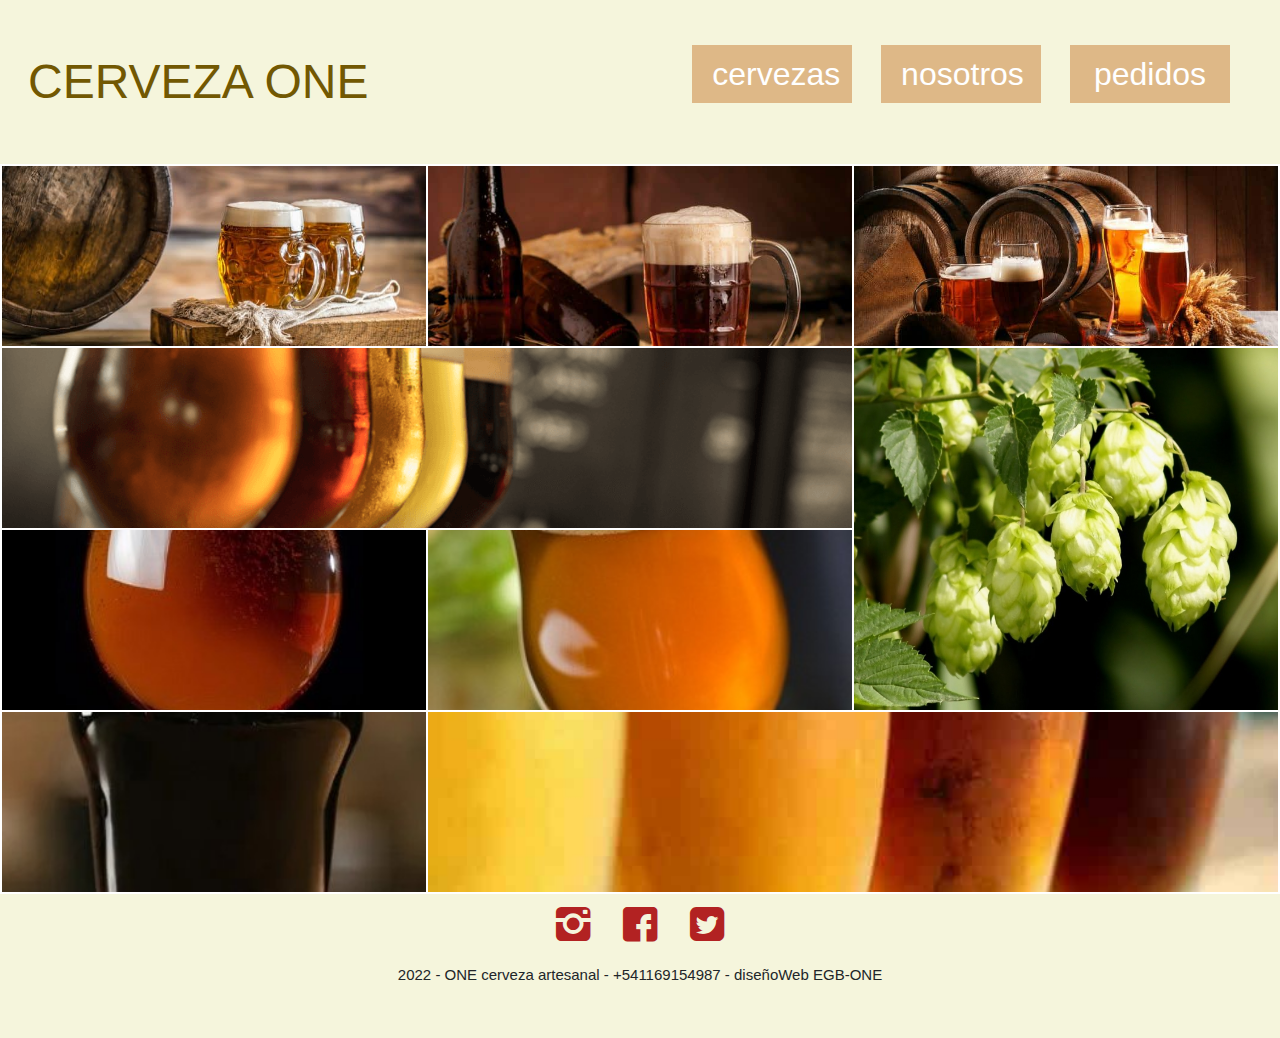
==== index.html @ 50542055 "agregando boostrap a nosotros" ====
<!DOCTYPE html>
<html lang="es">
  <head>
    <link rel="stylesheet" href="./estilos/css/bootstrap.css">
    <meta charset="UTF-8" />
    <meta http-equiv="X-UA-Compatible" content="IE=edge" />
    <meta name="viewport" content="width=device-width, initial-scale=1.0" />
    <title>CervezaOne</title>
    <link rel="stylesheet" href="./estilos/style.css" />
    <link rel="stylesheet" href="https://cdnjs.cloudflare.com/ajax/libs/animate.css/4.1.1/animate.min.css"/>
    <link rel="stylesheet" href="./estilos/fontello.css">
  </head>
  <body>
    <header id="header-index">
      <h1 class="amimate__animated animate__flipInX h1">CERVEZA ONE</h1>
      <nav class="navegacion">
        <ul class="navegacion__menu">
          <li><a href="./nuestrasCervezas.html">Cervezas</a></li>
          <li><a href="./nosotros.html">nosotros</a></li>
          <li><a href="./pedidos.html">pedidos</a></li>
        </ul>
      </nav>
    </header>

    <main>
      <div class="gallery-conteiner">
        <div class="gallery__item">
          <img src=".//imagenesD1/cerveza-casera.jpg" alt="" class="gallery__img">
        </div>
        <div class="gallery__item">
          <img src=".//imagenesD1/cerveza-casera-2.jpg" alt="" class="gallery__img">
        </div>
        <div class="gallery__item">
          <img src=".//imagenesD1/cerveza-casera-3.jpg" alt="" class="gallery__img">
        </div>
        <div class="gallery__item">
          <img src=".//imagenesD1/tipos-cerveza-artesanal.png" alt="" class="gallery__img">
        </div>
        <div class="gallery__item">
          <img src=".//imagenesD1/lupulo.jpg" alt="" class="gallery__img">
        </div>
        <div class="gallery__item">
          <img src=".//imagenesD1/Amber-Ale.jpg" alt="" class="gallery__img">
        </div>
        <div class="gallery__item">
          <img src=".//imagenesD1/Belgian-Golden.jpg" alt="" class="gallery__img">
        </div>
        <div class="gallery__item">
          <img src=".//imagenesD1/cerceva Porter.jpg" alt="" class="gallery__img">
        </div>
        <div class="gallery__item">
          <img src=".//imagenesD1/cerveza-casera-4.jpg" alt="" class="gallery__img">
        </div>
      </div>
    </main>

    <footer>
      <div class="footer"> 
        
        <div class="sociales">
          <a class="icon-instagram"        href="#"></a>
          <a class="icon-facebook-squared" href="#"></a>
          <a class="icon-twitter-squared"  href="#"></a>
        </div>
        <p class="copy">
          2022 - ONE cerveza artesanal - +541169154987 - diseñoWeb EGB-ONE</p>
      </div>
    </footer>
    <script src="./estilos/js/bootstrap.bundle.js"></script>
 </body>
</html>
---- estilos/style.css ----
*{
  margin: 0; 
  padding: 0; 
  box-sizing: border-box; 
  font-family: 'Segoe UI', Tahoma, Geneva, Verdana, sans-serif;
}

.navegacion{
  background-color:beige;
  padding: 40px; 
  text-transform: lowercase;
}

.navegacion ul {
  list-style: none; 
}

.navegacion__menu > li {
  position: relative; 
  display: inline-block; 
  margin: 5px 10px; 
}

.navegacion__menu > li > a {
  display: block; 
  padding: 5px 20px; 
  text-decoration: none; 
  color: white; 
  background-color: burlywood; 
  width: 160px; 
  text-align: center; 
}

.navegacion__menu li a:hover {
  color: black; 
}

.h1{

color: rgb(114, 88, 2);
font-size: 3rem ;
background-color: beige ;
padding: 20px;
display: inline-block;
margin: 0 0.5rem;
animation: FlipInX;
animation-duration: 2s;

}

#header-index{
display: flex;
flex-direction: row;
    align-items: center;
    justify-content: space-between;
font-size: 2rem;
font-family: 'Segoe UI', Tahoma;
background-color: beige;
}

.gallery-conteiner {
  display: grid;
  grid-template-columns: repeat(3,1fr);
  grid-auto-rows: 180px;
  padding:2px;
  grid-gap: 2px;
}
.gallery__img {
   width: 100%;
   height:100%;
   object-fit: cover;


}
.gallery__item:nth-child(4) {
   grid-column-start: span 2;
}

.gallery__item:nth-child(5) {
  grid-row-start: span 2;
}
 
.gallery__item:nth-child(9) {
  grid-column-start: span 2;
}

footer {
  display: flex;
  flex-wrap: wrap;
  justify-content: center;
  background-color: beige;
  padding-bottom: 25px;
}

.copy {
  font-size: 15px;

}
.sociales{
  width:  100%;
  text-align: center;
  font-size: 40px;
}
.sociales a{
  color: firebrick;
  text-decoration: none;


}



@media only screen and (max-width: 480px) {
  #header-index{
    flex-direction: column;
  }
  .navegacion {
    padding: 0px;
    margin-bottom: 10px;


  }
  .navegacion__menu {
    display: flex;
    padding: 0px;
  }
  .navegacion__menu li{
    margin: 0px;
    margin-right: 10px;

  }

  .navegacion__menu li a { 
    padding: 0px;
    width: 100px;
    font-size: 24px;

  }
.copy {
    font-size: 10px;
  
  }
}

@media only screen and (min-width: 481px) and (max-width: 1023px)      {
  #header-index{
    flex-direction: column;
  }
  .navegacion {
    padding: 0px;
    margin-bottom: 10px;
    width: 100;


  }
  .navegacion__menu {
    display: flex;
    justify-content: space-between;
    padding: 0px;
    width: 100%;
  }
  .navegacion__menu li{
    margin: 0px;
    margin-right: 10px;

  }

  .navegacion__menu li a { 
    padding: 0px;
    width: 130px;

  }
  .copy {
    font-size: 13px;
  
  }


}

@media only screen and (min-width: 1024px) {
  
}



/*PEDIDOS -------------------------------------------*/

#body {
  background-image:  url(../imagenesD1/tipos-cerveza-artesanal.png);
  background-size: 100vw 100vh;
  background-attachment: fixed;
  margin: 0;
  font-family: 'Segoe UI', Tahoma, Geneva, Verdana, sans-serif;
}

form {
width: 450px;
margin: auto;
background: rgba(0, 0, 0, 0.5);
padding: 10px 20px;
box-sizing:border-box ;
margin-top: 20px;
border-radius: 10px;
}

#h2-pedidos {
  color:rgb(131, 112, 7);
  text-align: center;
  margin: 0;
  font-size: 30px;
  margin-bottom: 20px;
}

input, textarea {
  width: 100%;
  margin-bottom: 20px;
  padding: 7px;
  box-sizing: border-box;
  font-size: 17px;
  border: none;

}

textarea {
 min-height: 100px;
 max-height: 200px;
 max-width: 100%;
}
#boton {
  background: #52524a;
  color: #fff;
  padding: 20px;
}

#boton:hover {
  cursor: pointer;
}
.link {
  display: flex;
  justify-content: center;
  width: 100%;

}
.link a {
    color:beige;
    text-transform: uppercase;
    padding-left: 40px;
    text-decoration: none;

}
@media (max-width:480px) {
  form{
     width: 100%;
  }
}


/*NOSOTROS -------------------------------------------*/
  

.somos {
  color: black;
  background-color: beige;
  padding: 20px 20px;
}


.somos__titulo{
  margin-bottom: 20px;
  text-align: center;
}

.somos__parrafo{
  font-size: 23px;
  
}



.imagen {
  width: 100%;
}
.imgcarro { 
  height: 64vh;
  object-fit: cover;
}

.carrusel{
height: 64vh;

}

.menu {
  color: brown;
  background-color: beige;
}

.gallery-conteiner-nosotros {
  display: grid;
  grid-template-columns: repeat(3,1fr);
  grid-auto-rows: 350px;
  padding: 10px;
  grid-gap: 15px;
}
.gallery__img-nosotros {
   width: 100%;
   height:100%;
   object-fit: cover;
}
 
.gallery__item-nosotros:nth-child(3) {
  grid-row-start: span 2;
}

.footer__nosotros {
  display: flex;
  flex-direction: row;
  align-items:center ;
  justify-content: center;
  width: 100%;
  padding: 20px 0px;
  background-color: beige;

  
}
.footer__nosotros ul {
  width: 100%;
  list-style: none;
  display: flex;
  justify-content: space-around;
}
.footer__nosotros ul li  {  
  display: flex;
  justify-content: center;
  align-items: center;
  width: 100%;
}
.footer__nosotros ul li a {
  color:rgb(18, 1, 1);
  text-decoration: none;
  font-size: 30px;
  padding: 10px;
}




/* NUESTRAS CERVEZAS ------------------------------------- */


.a-nc{
  text-decoration: none;
  font-size: 20px;
}

#body-nuestrasCervezas{
background-color: beige;
}

.cerveza__info--titulo{
color: red;
}

.cerveza__info{
width: 60%;
}

.contenedor__de__imagen{
position: relative;
width: 40%;
display: flex;
justify-content: center;
}

.cerveza__imagen{
width: 50%;
}

.cerveza{
display: flex;
}

#header-nuestrasCervezas {
display: flex;
flex-direction: column;
justify-content: center;
align-items: center;
}

.navegacion__menu-nuestrasCervezas{
list-style: none;
display: flex;
margin: 15px;
}

#header-nuestrasCervezas h1{
margin-bottom: 25px!important;
}

.navegacion__menu-nuestrasCervezas li{
margin-left: 15px;
}

.navegacion__menu-nuestrasCervezas li a{
position: relative;
text-transform: uppercase;
font-size: 18px;
font-weight: 700;
color: black;
}

.navegacion__menu-nuestrasCervezas li a:hover{
bottom: 3px;
text-decoration: underline;
color: red;
}

.cervezas-conteiner{
display: flex;
flex-direction: column;
justify-content: center;
align-items: center;
}
.cervezas-conteiner a{
padding: 2px;
background-color: rgb(236, 236, 185);
color: rgb(99, 61, 153);
border: 1px solid

}
.cerveza{
background-color: rgb(239, 224, 176);
margin-bottom: 20px;
padding: 10px;
width: 80%;

}

h2 ,  h3 , p {
padding: 10px 0px;
}
---- estilos/fontello.css ----
@font-face {
  font-family: 'fontello';
  src: url('../font/fontello.eot?23637826');
  src: url('../font/fontello.eot?23637826#iefix') format('embedded-opentype'),
       url('../font/fontello.woff2?23637826') format('woff2'),
       url('../font/fontello.woff?23637826') format('woff'),
       url('../font/fontello.ttf?23637826') format('truetype'),
       url('../font/fontello.svg?23637826#fontello') format('svg');
  font-weight: normal;
  font-style: normal;
}
/* Chrome hack: SVG is rendered more smooth in Windozze. 100% magic, uncomment if you need it. */
/* Note, that will break hinting! In other OS-es font will be not as sharp as it could be */
/*
@media screen and (-webkit-min-device-pixel-ratio:0) {
  @font-face {
    font-family: 'fontello';
    src: url('../font/fontello.svg?23637826#fontello') format('svg');
  }
}
*/
[class^="icon-"]:before, [class*=" icon-"]:before {
  font-family: "fontello";
  font-style: normal;
  font-weight: normal;
  speak: never;

  display: inline-block;
  text-decoration: inherit;
  width: 1em;
  margin-right: .2em;
  text-align: center;
  /* opacity: .8; */

  /* For safety - reset parent styles, that can break glyph codes*/
  font-variant: normal;
  text-transform: none;

  /* fix buttons height, for twitter bootstrap */
  line-height: 1em;

  /* Animation center compensation - margins should be symmetric */
  /* remove if not needed */
  margin-left: .2em;

  /* you can be more comfortable with increased icons size */
  /* font-size: 120%; */

  /* Font smoothing. That was taken from TWBS */
  -webkit-font-smoothing: antialiased;
  -moz-osx-font-smoothing: grayscale;

  /* Uncomment for 3D effect */
  /* text-shadow: 1px 1px 1px rgba(127, 127, 127, 0.3); */
}

.icon-twitter-squared:before { content: '\f304'; } /* '' */
.icon-facebook-squared:before { content: '\f30e'; } /* '' */
.icon-instagram:before { content: '\f32d'; } /* '' */
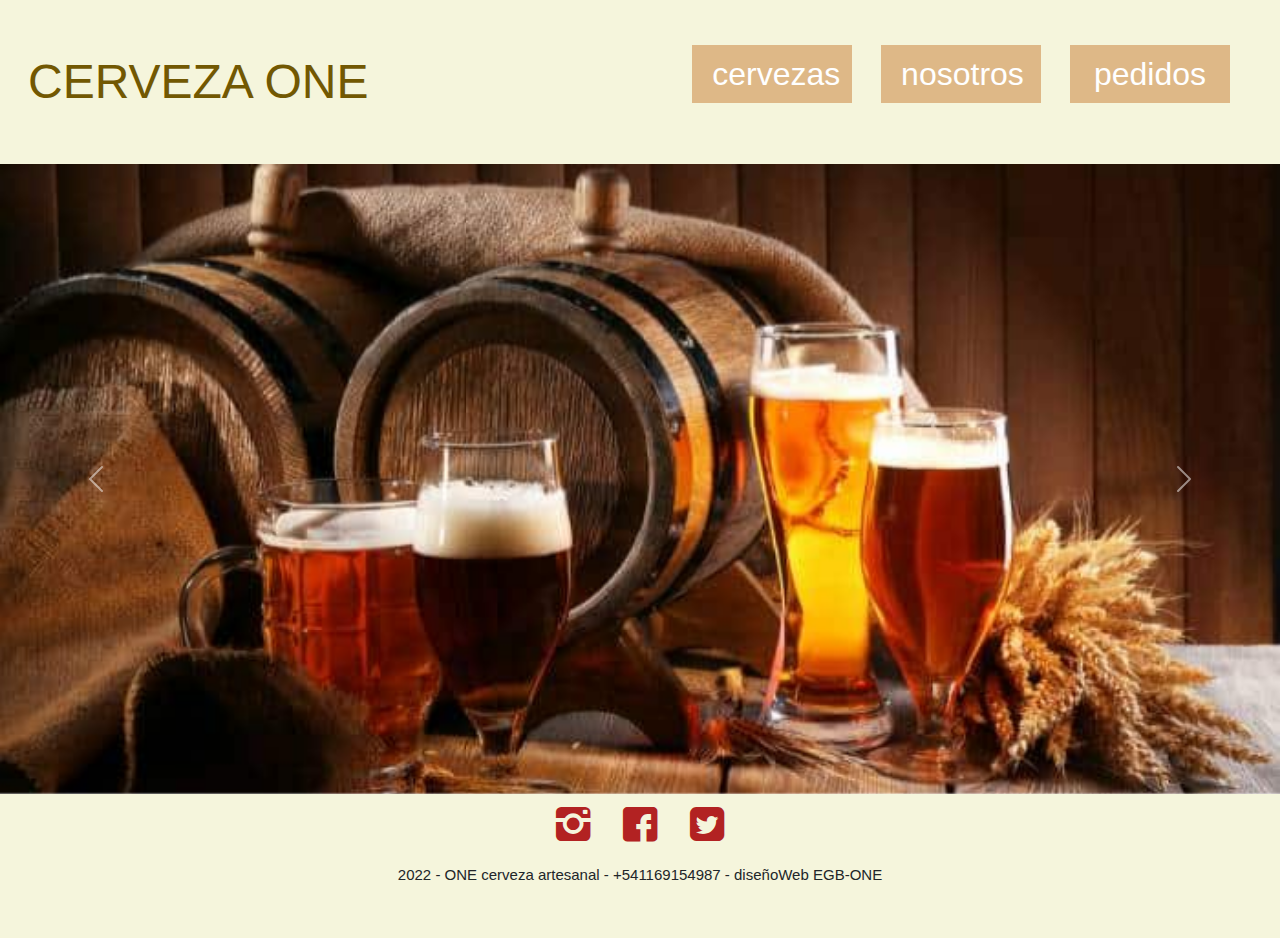
==== commit 48a43ac4: "agregando bootstrap carrousel en index" ====
--- a/index.html
+++ b/index.html
@@ -23,34 +23,33 @@
     </header>
 
     <main>
-      <div class="gallery-conteiner">
-        <div class="gallery__item">
-          <img src=".//imagenesD1/cerveza-casera.jpg" alt="" class="gallery__img">
+      <div id="carouselExampleFade" class="carousel slide carousel-fade" data-bs-ride="carousel">
+        <div class="carousel-inner carruselindex">
+          <div class="carousel-item active">
+            <img src="./imagenesD1/cerveza-casera-3.jpg" class="d-block w-100  imgcarroindex " alt="...">
+          </div>
+          <div class="carousel-item">
+            <img src="./imagenesD1/cerveza-casera-2.jpg" class="d-block w-100 imgcarroindex " alt="...">
+          </div>
+          <div class="carousel-item">
+            <img src="./imagenesD1/cerveza-casera.jpg" class="d-block w-100  imgcarroindex " alt="...">
+          </div>
+          <div class="carousel-item">
+            <img src="./imagenesD1/lupulo.jpg" class="d-block w-100  imgcarroindex " alt="...">
+          </div>
+          <div class="carousel-item">
+            <img src="./imagenesD1/tipos-cerveza-artesanal.png" class="d-block w-100  imgcarroindex " alt="...">
+          </div>
+          
         </div>
-        <div class="gallery__item">
-          <img src=".//imagenesD1/cerveza-casera-2.jpg" alt="" class="gallery__img">
-        </div>
-        <div class="gallery__item">
-          <img src=".//imagenesD1/cerveza-casera-3.jpg" alt="" class="gallery__img">
-        </div>
-        <div class="gallery__item">
-          <img src=".//imagenesD1/tipos-cerveza-artesanal.png" alt="" class="gallery__img">
-        </div>
-        <div class="gallery__item">
-          <img src=".//imagenesD1/lupulo.jpg" alt="" class="gallery__img">
-        </div>
-        <div class="gallery__item">
-          <img src=".//imagenesD1/Amber-Ale.jpg" alt="" class="gallery__img">
-        </div>
-        <div class="gallery__item">
-          <img src=".//imagenesD1/Belgian-Golden.jpg" alt="" class="gallery__img">
-        </div>
-        <div class="gallery__item">
-          <img src=".//imagenesD1/cerceva Porter.jpg" alt="" class="gallery__img">
-        </div>
-        <div class="gallery__item">
-          <img src=".//imagenesD1/cerveza-casera-4.jpg" alt="" class="gallery__img">
-        </div>
+        <button class="carousel-control-prev" type="button" data-bs-target="#carouselExampleFade" data-bs-slide="prev">
+          <span class="carousel-control-prev-icon" aria-hidden="true"></span>
+          <span class="visually-hidden">Previous</span>
+        </button>
+        <button class="carousel-control-next" type="button" data-bs-target="#carouselExampleFade" data-bs-slide="next">
+          <span class="carousel-control-next-icon" aria-hidden="true"></span>
+          <span class="visually-hidden">Next</span>
+        </button>
       </div>
     </main>
 
--- a/estilos/style.css
+++ b/estilos/style.css
@@ -86,7 +86,16 @@
   grid-column-start: span 2;
 }
 
-footer {
+.imgcarroindex { 
+  height: 70vh;
+  object-fit: cover;
+}
+
+.carruselindex{
+height: 70vh;
+}
+
+.footer {
   display: flex;
   flex-wrap: wrap;
   justify-content: center;
@@ -291,6 +300,7 @@
 .carrusel{
 height: 64vh;
 
+
 }
 
 .menu {
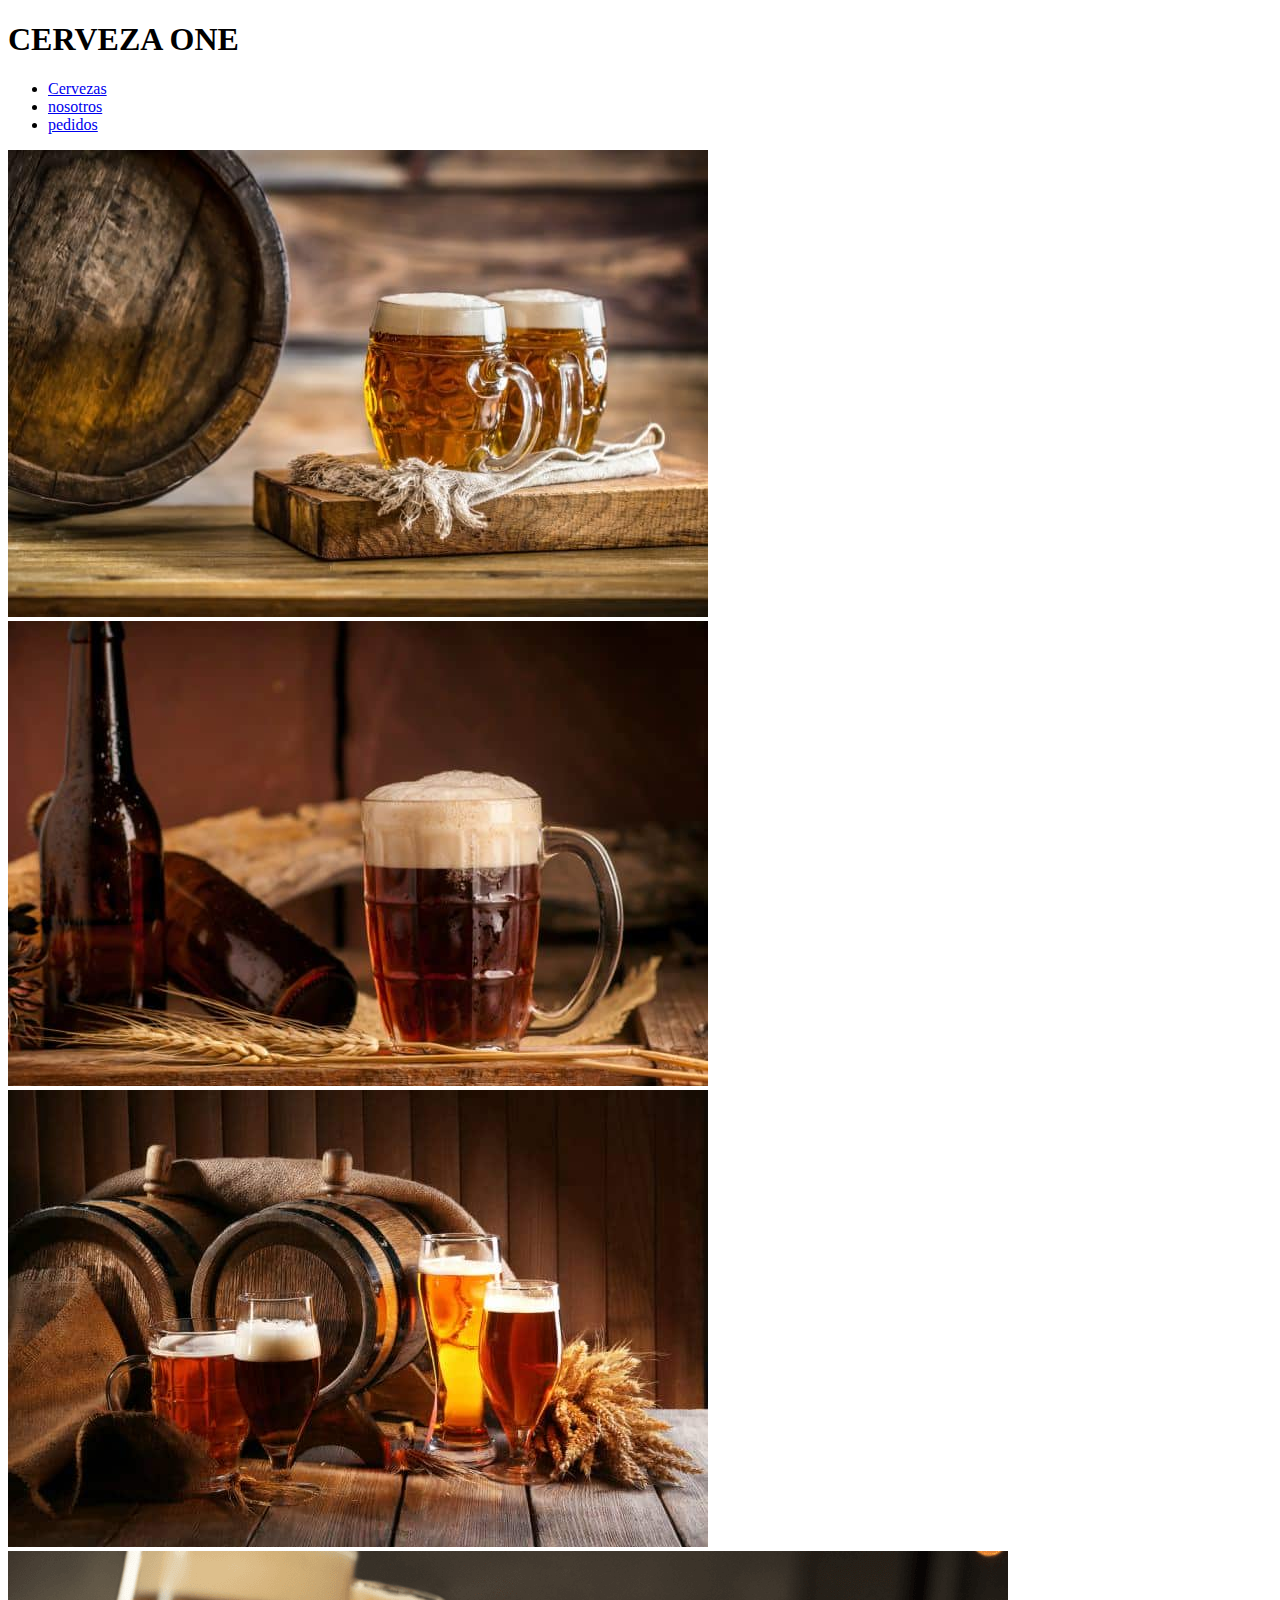
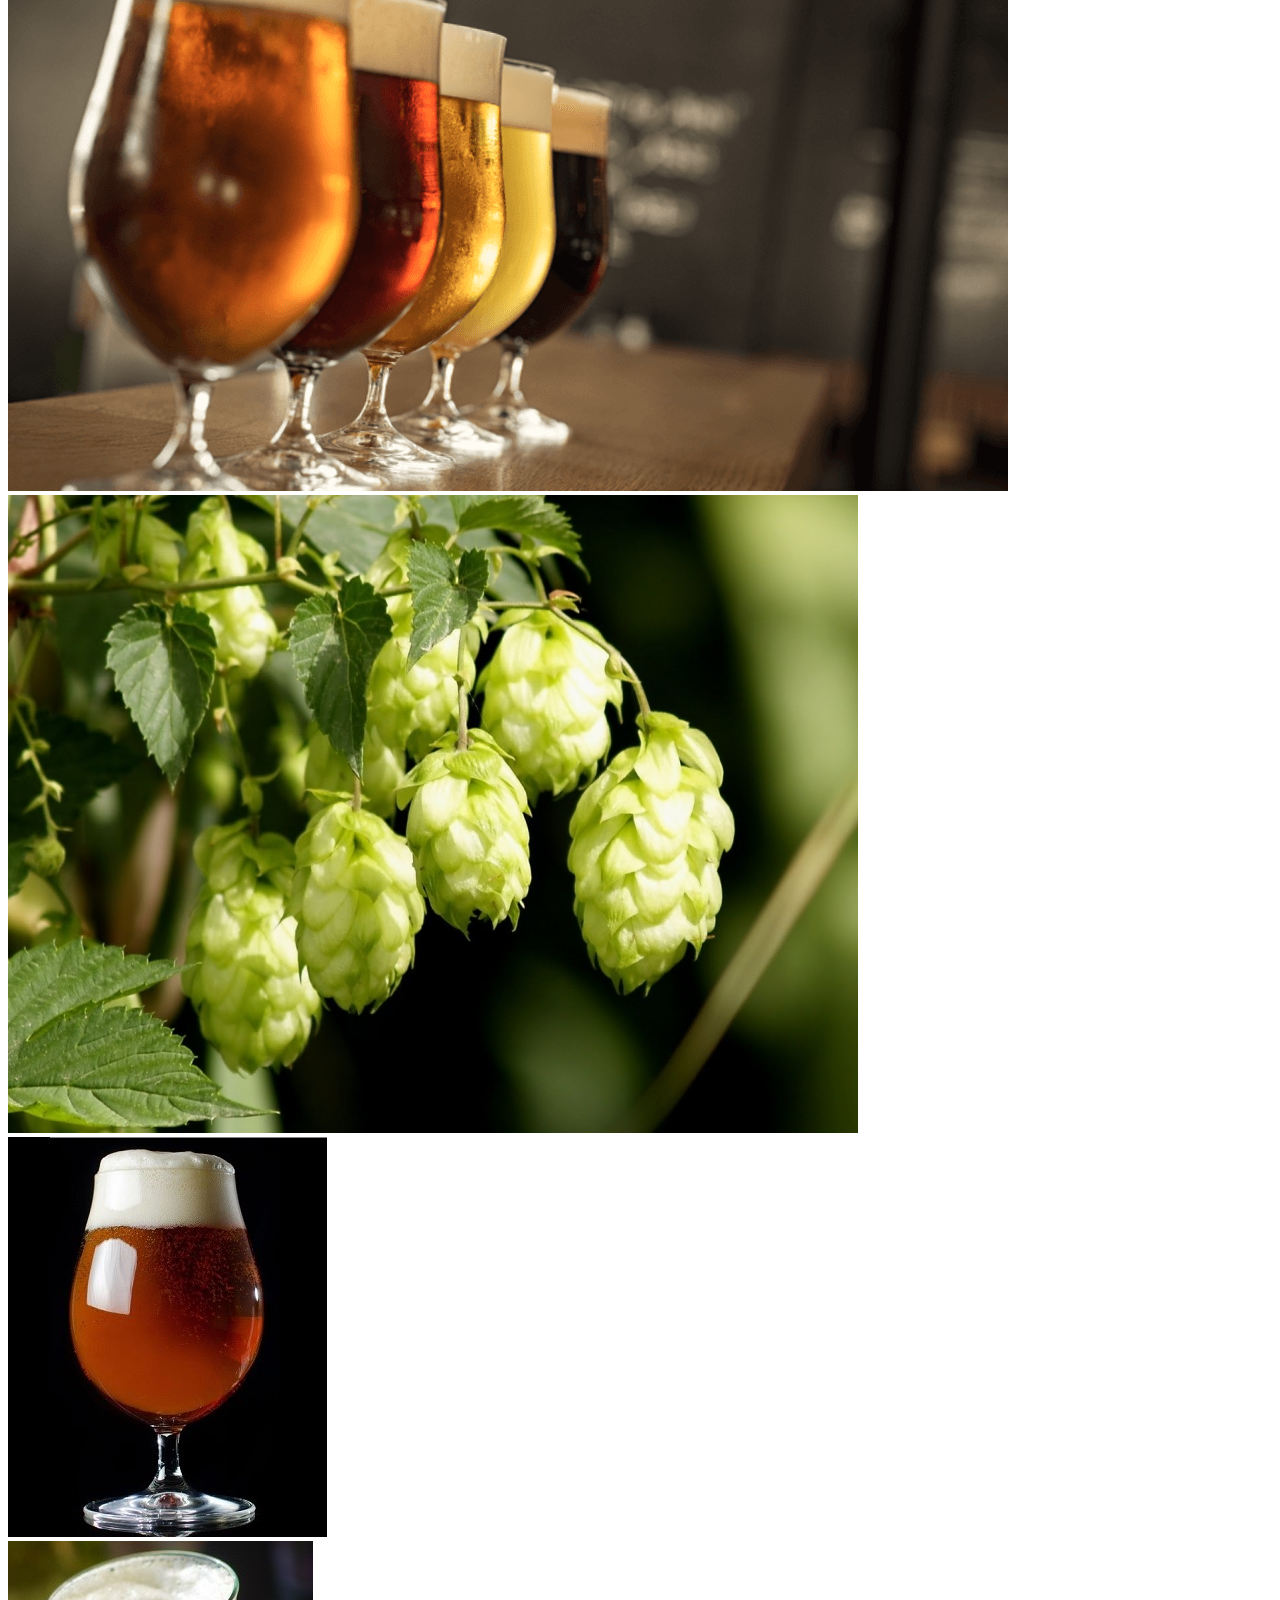
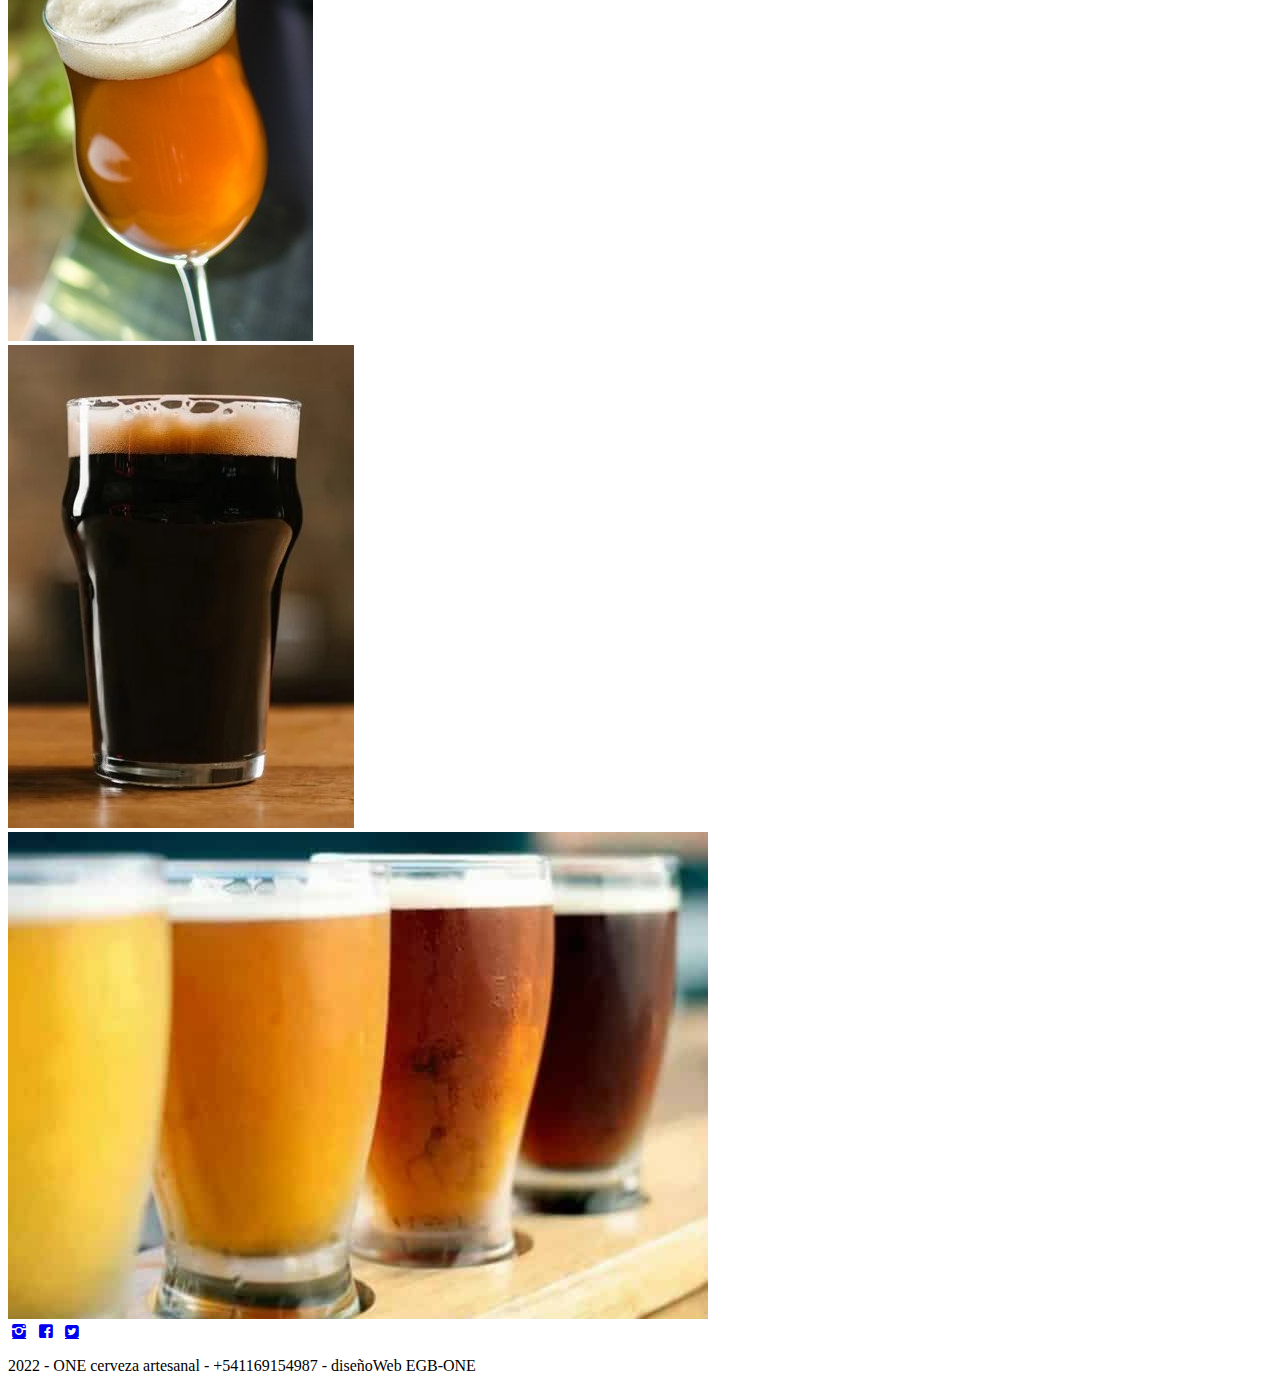
==== commit 876a4aa0: "mod h1 y Agregando sub carp scss" ====
--- a/index.html
+++ b/index.html
@@ -1,18 +1,18 @@
 <!DOCTYPE html>
 <html lang="es">
   <head>
-    <link rel="stylesheet" href="./estilos/css/bootstrap.css">
     <meta charset="UTF-8" />
     <meta http-equiv="X-UA-Compatible" content="IE=edge" />
     <meta name="viewport" content="width=device-width, initial-scale=1.0" />
     <title>CervezaOne</title>
     <link rel="stylesheet" href="./estilos/style.css" />
-    <link rel="stylesheet" href="https://cdnjs.cloudflare.com/ajax/libs/animate.css/4.1.1/animate.min.css"/>
-    <link rel="stylesheet" href="./estilos/fontello.css">
+    <link rel="stylesheet" href="https://cdnjs.cloudflare.com/ajax/libs/animate.css/4.1.1/animate.min.css"
+  />
+  <link rel="stylesheet" href="./estilos/fontello.css">
   </head>
   <body>
     <header id="header-index">
-      <h1 class="amimate__animated animate__flipInX h1">CERVEZA ONE</h1>
+      <h1 class="amimate__animated animate__shakeX h1">CERVEZA ONE</h1>
       <nav class="navegacion">
         <ul class="navegacion__menu">
           <li><a href="./nuestrasCervezas.html">Cervezas</a></li>
@@ -23,33 +23,34 @@
     </header>
 
     <main>
-      <div id="carouselExampleFade" class="carousel slide carousel-fade" data-bs-ride="carousel">
-        <div class="carousel-inner carruselindex">
-          <div class="carousel-item active">
-            <img src="./imagenesD1/cerveza-casera-3.jpg" class="d-block w-100  imgcarroindex " alt="...">
-          </div>
-          <div class="carousel-item">
-            <img src="./imagenesD1/cerveza-casera-2.jpg" class="d-block w-100 imgcarroindex " alt="...">
-          </div>
-          <div class="carousel-item">
-            <img src="./imagenesD1/cerveza-casera.jpg" class="d-block w-100  imgcarroindex " alt="...">
-          </div>
-          <div class="carousel-item">
-            <img src="./imagenesD1/lupulo.jpg" class="d-block w-100  imgcarroindex " alt="...">
-          </div>
-          <div class="carousel-item">
-            <img src="./imagenesD1/tipos-cerveza-artesanal.png" class="d-block w-100  imgcarroindex " alt="...">
-          </div>
-          
+      <div class="gallery-conteiner">
+        <div class="gallery__item">
+          <img src=".//imagenesD1/cerveza-casera.jpg" alt="" class="gallery__img">
         </div>
-        <button class="carousel-control-prev" type="button" data-bs-target="#carouselExampleFade" data-bs-slide="prev">
-          <span class="carousel-control-prev-icon" aria-hidden="true"></span>
-          <span class="visually-hidden">Previous</span>
-        </button>
-        <button class="carousel-control-next" type="button" data-bs-target="#carouselExampleFade" data-bs-slide="next">
-          <span class="carousel-control-next-icon" aria-hidden="true"></span>
-          <span class="visually-hidden">Next</span>
-        </button>
+        <div class="gallery__item">
+          <img src=".//imagenesD1/cerveza-casera-2.jpg" alt="" class="gallery__img">
+        </div>
+        <div class="gallery__item">
+          <img src=".//imagenesD1/cerveza-casera-3.jpg" alt="" class="gallery__img">
+        </div>
+        <div class="gallery__item">
+          <img src=".//imagenesD1/tipos-cerveza-artesanal.png" alt="" class="gallery__img">
+        </div>
+        <div class="gallery__item">
+          <img src=".//imagenesD1/lupulo.jpg" alt="" class="gallery__img">
+        </div>
+        <div class="gallery__item">
+          <img src=".//imagenesD1/Amber-Ale.jpg" alt="" class="gallery__img">
+        </div>
+        <div class="gallery__item">
+          <img src=".//imagenesD1/Belgian-Golden.jpg" alt="" class="gallery__img">
+        </div>
+        <div class="gallery__item">
+          <img src=".//imagenesD1/cerceva Porter.jpg" alt="" class="gallery__img">
+        </div>
+        <div class="gallery__item">
+          <img src=".//imagenesD1/cerveza-casera-4.jpg" alt="" class="gallery__img">
+        </div>
       </div>
     </main>
 
@@ -65,6 +66,5 @@
           2022 - ONE cerveza artesanal - +541169154987 - diseñoWeb EGB-ONE</p>
       </div>
     </footer>
-    <script src="./estilos/js/bootstrap.bundle.js"></script>
  </body>
 </html>
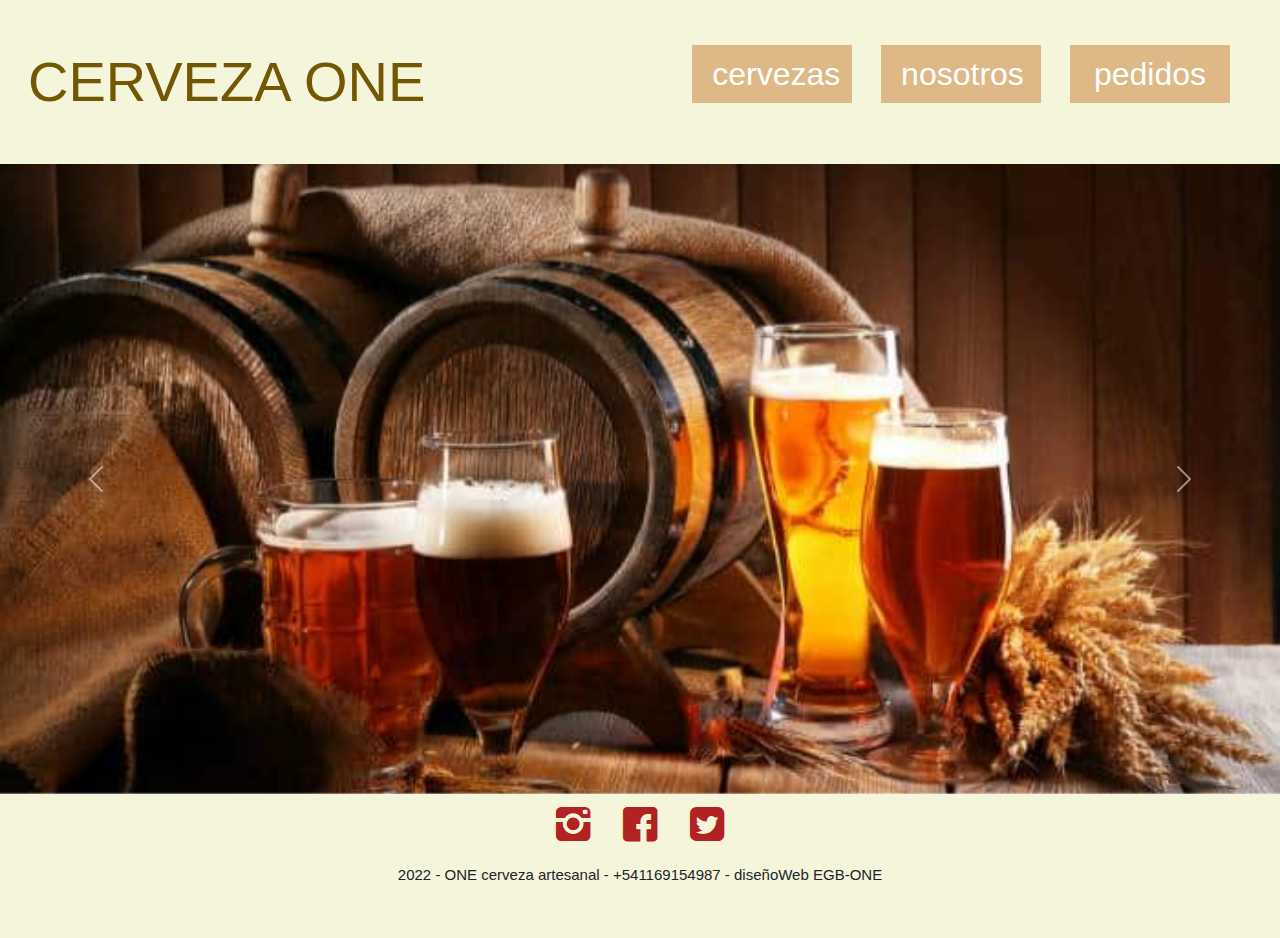
==== commit 06a79c35: "push" ====
--- a/index.html
+++ b/index.html
@@ -1,14 +1,14 @@
 <!DOCTYPE html>
 <html lang="es">
   <head>
+    <link rel="stylesheet" href="./estilos/css/bootstrap.css">
     <meta charset="UTF-8" />
     <meta http-equiv="X-UA-Compatible" content="IE=edge" />
     <meta name="viewport" content="width=device-width, initial-scale=1.0" />
     <title>CervezaOne</title>
-    <link rel="stylesheet" href="./estilos/style.css" />
-    <link rel="stylesheet" href="https://cdnjs.cloudflare.com/ajax/libs/animate.css/4.1.1/animate.min.css"
-  />
-  <link rel="stylesheet" href="./estilos/fontello.css">
+    <link rel="stylesheet" href="./css/style.css" />
+    <link rel="stylesheet" href="https://cdnjs.cloudflare.com/ajax/libs/animate.css/4.1.1/animate.min.css"/>
+    <link rel="stylesheet" href="./estilos/fontello.css">
   </head>
   <body>
     <header id="header-index">
@@ -23,34 +23,33 @@
     </header>
 
     <main>
-      <div class="gallery-conteiner">
-        <div class="gallery__item">
-          <img src=".//imagenesD1/cerveza-casera.jpg" alt="" class="gallery__img">
+      <div id="carouselExampleFade" class="carousel slide carousel-fade" data-bs-ride="carousel">
+        <div class="carousel-inner carruselindex">
+          <div class="carousel-item active">
+            <img src="./imagenesD1/cerveza-casera-3.jpg" class="d-block w-100  imgcarroindex " alt="...">
+          </div>
+          <div class="carousel-item">
+            <img src="./imagenesD1/cerveza-casera-2.jpg" class="d-block w-100 imgcarroindex " alt="...">
+          </div>
+          <div class="carousel-item">
+            <img src="./imagenesD1/cerveza-casera.jpg" class="d-block w-100  imgcarroindex " alt="...">
+          </div>
+          <div class="carousel-item">
+            <img src="./imagenesD1/lupulo.jpg" class="d-block w-100  imgcarroindex " alt="...">
+          </div>
+          <div class="carousel-item">
+            <img src="./imagenesD1/tipos-cerveza-artesanal.png" class="d-block w-100  imgcarroindex " alt="...">
+          </div>
+          
         </div>
-        <div class="gallery__item">
-          <img src=".//imagenesD1/cerveza-casera-2.jpg" alt="" class="gallery__img">
-        </div>
-        <div class="gallery__item">
-          <img src=".//imagenesD1/cerveza-casera-3.jpg" alt="" class="gallery__img">
-        </div>
-        <div class="gallery__item">
-          <img src=".//imagenesD1/tipos-cerveza-artesanal.png" alt="" class="gallery__img">
-        </div>
-        <div class="gallery__item">
-          <img src=".//imagenesD1/lupulo.jpg" alt="" class="gallery__img">
-        </div>
-        <div class="gallery__item">
-          <img src=".//imagenesD1/Amber-Ale.jpg" alt="" class="gallery__img">
-        </div>
-        <div class="gallery__item">
-          <img src=".//imagenesD1/Belgian-Golden.jpg" alt="" class="gallery__img">
-        </div>
-        <div class="gallery__item">
-          <img src=".//imagenesD1/cerceva Porter.jpg" alt="" class="gallery__img">
-        </div>
-        <div class="gallery__item">
-          <img src=".//imagenesD1/cerveza-casera-4.jpg" alt="" class="gallery__img">
-        </div>
+        <button class="carousel-control-prev" type="button" data-bs-target="#carouselExampleFade" data-bs-slide="prev">
+          <span class="carousel-control-prev-icon" aria-hidden="true"></span>
+          <span class="visually-hidden">Previous</span>
+        </button>
+        <button class="carousel-control-next" type="button" data-bs-target="#carouselExampleFade" data-bs-slide="next">
+          <span class="carousel-control-next-icon" aria-hidden="true"></span>
+          <span class="visually-hidden">Next</span>
+        </button>
       </div>
     </main>
 
@@ -66,5 +65,6 @@
           2022 - ONE cerveza artesanal - +541169154987 - diseñoWeb EGB-ONE</p>
       </div>
     </footer>
+    <script src="./estilos/js/bootstrap.bundle.js"></script>
  </body>
 </html>
--- a/css/style.css
+++ b/css/style.css
@@ -0,0 +1,514 @@
+@import url(./_body.scss);
+@import url(./_general.scss);
+@import url(./_vars.scss);
+* {
+  margin: 0;
+  padding: 0;
+  -webkit-box-sizing: border-box;
+          box-sizing: border-box;
+  font-family: 'Segoe UI', Tahoma, Geneva, Verdana, sans-serif;
+}
+
+.navegacion {
+  background-color: beige;
+  padding: 40px;
+  text-transform: lowercase;
+}
+
+.navegacion ul {
+  list-style: none;
+}
+
+.navegacion__menu > li {
+  position: relative;
+  display: inline-block;
+  margin: 5px 10px;
+}
+
+.navegacion__menu > li > a {
+  display: block;
+  padding: 5px 20px;
+  text-decoration: none;
+  color: white;
+  background-color: burlywood;
+  width: 160px;
+  text-align: center;
+}
+
+.navegacion__menu li a:hover {
+  color: black;
+}
+
+.h1 {
+  color: #725802;
+  font-size: 3.5rem;
+  background-color: beige;
+  padding: 20px;
+  display: inline-block;
+  margin: 0 0.5rem;
+  -webkit-animation: shakeX;
+          animation: shakeX;
+  -webkit-animation-duration: 2s;
+          animation-duration: 2s;
+}
+
+#header-index {
+  display: -webkit-box;
+  display: -ms-flexbox;
+  display: flex;
+  -webkit-box-orient: horizontal;
+  -webkit-box-direction: normal;
+      -ms-flex-direction: row;
+          flex-direction: row;
+  -webkit-box-align: center;
+      -ms-flex-align: center;
+          align-items: center;
+  -webkit-box-pack: justify;
+      -ms-flex-pack: justify;
+          justify-content: space-between;
+  font-size: 2rem;
+  font-family: 'Segoe UI', Tahoma;
+  background-color: beige;
+}
+
+.gallery-conteiner {
+  display: -ms-grid;
+  display: grid;
+  -ms-grid-columns: (1fr)[3];
+      grid-template-columns: repeat(3, 1fr);
+  grid-auto-rows: 180px;
+  padding: 2px;
+  grid-gap: 2px;
+}
+
+.gallery__img {
+  width: 100%;
+  height: 100%;
+  -o-object-fit: cover;
+     object-fit: cover;
+}
+
+.gallery__item:nth-child(4) {
+  -ms-grid-column: span 2;
+      grid-column-start: span 2;
+}
+
+.gallery__item:nth-child(5) {
+  -ms-grid-row: span 2;
+      grid-row-start: span 2;
+}
+
+.gallery__item:nth-child(9) {
+  -ms-grid-column: span 2;
+      grid-column-start: span 2;
+}
+
+.imgcarroindex {
+  height: 70vh;
+  -o-object-fit: cover;
+     object-fit: cover;
+}
+
+.carruselindex {
+  height: 70vh;
+}
+
+.footer {
+  display: -webkit-box;
+  display: -ms-flexbox;
+  display: flex;
+  -ms-flex-wrap: wrap;
+      flex-wrap: wrap;
+  -webkit-box-pack: center;
+      -ms-flex-pack: center;
+          justify-content: center;
+  background-color: beige;
+  padding-bottom: 25px;
+}
+
+.copy {
+  font-size: 15px;
+}
+
+.sociales {
+  width: 100%;
+  text-align: center;
+  font-size: 40px;
+}
+
+.sociales a {
+  color: firebrick;
+  text-decoration: none;
+}
+
+@media only screen and (max-width: 480px) {
+  #header-index {
+    -webkit-box-orient: vertical;
+    -webkit-box-direction: normal;
+        -ms-flex-direction: column;
+            flex-direction: column;
+  }
+  .navegacion {
+    padding: 0px;
+    margin-bottom: 10px;
+  }
+  .h1 {
+    font-size: 2.5rem;
+  }
+  .navegacion__menu {
+    display: -webkit-box;
+    display: -ms-flexbox;
+    display: flex;
+    padding: 0px;
+  }
+  .navegacion__menu li {
+    margin: 0px;
+    margin-right: 10px;
+  }
+  .navegacion__menu li a {
+    padding: 0px;
+    width: 100px;
+    font-size: 24px;
+  }
+  .copy {
+    font-size: 10px;
+  }
+}
+
+@media only screen and (min-width: 481px) and (max-width: 1023px) {
+  #header-index {
+    -webkit-box-orient: vertical;
+    -webkit-box-direction: normal;
+        -ms-flex-direction: column;
+            flex-direction: column;
+  }
+  .navegacion {
+    padding: 0px;
+    margin-bottom: 10px;
+    width: 100;
+  }
+  .navegacion__menu {
+    display: -webkit-box;
+    display: -ms-flexbox;
+    display: flex;
+    -webkit-box-pack: justify;
+        -ms-flex-pack: justify;
+            justify-content: space-between;
+    padding: 0px;
+    width: 100%;
+  }
+  .navegacion__menu li {
+    margin: 0px;
+    margin-right: 10px;
+  }
+  .navegacion__menu li a {
+    padding: 0px;
+    width: 130px;
+  }
+  .copy {
+    font-size: 13px;
+  }
+}
+
+/*PEDIDOS -------------------------------------------*/
+#body {
+  background-image: url(../imagenesD1/tipos-cerveza-artesanal.png);
+  background-size: 100vw 100vh;
+  background-attachment: fixed;
+  margin: 0;
+  font-family: 'Segoe UI', Tahoma, Geneva, Verdana, sans-serif;
+}
+
+form {
+  width: 450px;
+  margin: auto;
+  background: rgba(0, 0, 0, 0.5);
+  padding: 10px 20px;
+  -webkit-box-sizing: border-box;
+          box-sizing: border-box;
+  margin-top: 20px;
+  border-radius: 10px;
+}
+
+#h2-pedidos {
+  color: #837007;
+  text-align: center;
+  margin: 0;
+  font-size: 30px;
+  margin-bottom: 20px;
+}
+
+input, textarea {
+  width: 100%;
+  margin-bottom: 20px;
+  padding: 7px;
+  -webkit-box-sizing: border-box;
+          box-sizing: border-box;
+  font-size: 17px;
+  border: none;
+}
+
+textarea {
+  min-height: 100px;
+  max-height: 200px;
+  max-width: 100%;
+}
+
+#boton {
+  background: #52524a;
+  color: #fff;
+  padding: 20px;
+}
+
+#boton:hover {
+  cursor: pointer;
+}
+
+.link {
+  display: -webkit-box;
+  display: -ms-flexbox;
+  display: flex;
+  -webkit-box-pack: center;
+      -ms-flex-pack: center;
+          justify-content: center;
+  width: 100%;
+}
+
+.link a {
+  color: beige;
+  text-transform: uppercase;
+  padding-left: 40px;
+  text-decoration: none;
+}
+
+@media (max-width: 480px) {
+  form {
+    width: 100%;
+  }
+}
+
+/*NOSOTROS -------------------------------------------*/
+.somos {
+  color: black;
+  background-color: beige;
+  padding: 20px 20px;
+}
+
+.somos__titulo {
+  margin-bottom: 20px;
+  text-align: center;
+}
+
+.somos__parrafo {
+  font-size: 23px;
+}
+
+.imagen {
+  width: 100%;
+}
+
+.imgcarro {
+  height: 64vh;
+  -o-object-fit: cover;
+     object-fit: cover;
+}
+
+.carrusel {
+  height: 64vh;
+}
+
+.menu {
+  color: brown;
+  background-color: beige;
+}
+
+.gallery-conteiner-nosotros {
+  display: -ms-grid;
+  display: grid;
+  -ms-grid-columns: (1fr)[3];
+      grid-template-columns: repeat(3, 1fr);
+  grid-auto-rows: 350px;
+  padding: 10px;
+  grid-gap: 15px;
+}
+
+.gallery__img-nosotros {
+  width: 100%;
+  height: 100%;
+  -o-object-fit: cover;
+     object-fit: cover;
+}
+
+.gallery__item-nosotros:nth-child(3) {
+  -ms-grid-row: span 2;
+      grid-row-start: span 2;
+}
+
+.footer__nosotros {
+  display: -webkit-box;
+  display: -ms-flexbox;
+  display: flex;
+  -webkit-box-orient: horizontal;
+  -webkit-box-direction: normal;
+      -ms-flex-direction: row;
+          flex-direction: row;
+  -webkit-box-align: center;
+      -ms-flex-align: center;
+          align-items: center;
+  -webkit-box-pack: center;
+      -ms-flex-pack: center;
+          justify-content: center;
+  width: 100%;
+  padding: 20px 0px;
+  background-color: beige;
+}
+
+.footer__nosotros ul {
+  width: 100%;
+  list-style: none;
+  display: -webkit-box;
+  display: -ms-flexbox;
+  display: flex;
+  -ms-flex-pack: distribute;
+      justify-content: space-around;
+}
+
+.footer__nosotros ul li {
+  display: -webkit-box;
+  display: -ms-flexbox;
+  display: flex;
+  -webkit-box-pack: center;
+      -ms-flex-pack: center;
+          justify-content: center;
+  -webkit-box-align: center;
+      -ms-flex-align: center;
+          align-items: center;
+  width: 100%;
+}
+
+.footer__nosotros ul li a {
+  color: #120101;
+  text-decoration: none;
+  font-size: 30px;
+  padding: 10px;
+}
+
+/* NUESTRAS CERVEZAS ------------------------------------- */
+.a-nc {
+  text-decoration: none;
+  font-size: 20px;
+}
+
+#body-nuestrasCervezas {
+  background-color: beige;
+}
+
+.cerveza__info--titulo {
+  color: red;
+}
+
+.cerveza__info {
+  width: 60%;
+}
+
+.contenedor__de__imagen {
+  position: relative;
+  width: 40%;
+  display: -webkit-box;
+  display: -ms-flexbox;
+  display: flex;
+  -webkit-box-pack: center;
+      -ms-flex-pack: center;
+          justify-content: center;
+}
+
+.cerveza__imagen {
+  width: 50%;
+}
+
+.cerveza {
+  display: -webkit-box;
+  display: -ms-flexbox;
+  display: flex;
+}
+
+#header-nuestrasCervezas {
+  display: -webkit-box;
+  display: -ms-flexbox;
+  display: flex;
+  -webkit-box-orient: vertical;
+  -webkit-box-direction: normal;
+      -ms-flex-direction: column;
+          flex-direction: column;
+  -webkit-box-pack: center;
+      -ms-flex-pack: center;
+          justify-content: center;
+  -webkit-box-align: center;
+      -ms-flex-align: center;
+          align-items: center;
+}
+
+.navegacion__menu-nuestrasCervezas {
+  list-style: none;
+  display: -webkit-box;
+  display: -ms-flexbox;
+  display: flex;
+  margin: 15px;
+}
+
+#header-nuestrasCervezas h1 {
+  margin-bottom: 25px !important;
+}
+
+.navegacion__menu-nuestrasCervezas li {
+  margin-left: 15px;
+}
+
+.navegacion__menu-nuestrasCervezas li a {
+  position: relative;
+  text-transform: uppercase;
+  font-size: 18px;
+  font-weight: 700;
+  color: black;
+}
+
+.navegacion__menu-nuestrasCervezas li a:hover {
+  bottom: 3px;
+  text-decoration: underline;
+  color: red;
+}
+
+.cervezas-conteiner {
+  display: -webkit-box;
+  display: -ms-flexbox;
+  display: flex;
+  -webkit-box-orient: vertical;
+  -webkit-box-direction: normal;
+      -ms-flex-direction: column;
+          flex-direction: column;
+  -webkit-box-pack: center;
+      -ms-flex-pack: center;
+          justify-content: center;
+  -webkit-box-align: center;
+      -ms-flex-align: center;
+          align-items: center;
+}
+
+.cervezas-conteiner a {
+  padding: 2px;
+  background-color: #ececb9;
+  color: #633d99;
+  border: 1px solid;
+}
+
+.cerveza {
+  background-color: #efe0b0;
+  margin-bottom: 20px;
+  padding: 10px;
+  width: 80%;
+}
+
+h2, h3, p {
+  padding: 10px 0px;
+}
+/*# sourceMappingURL=style.css.map */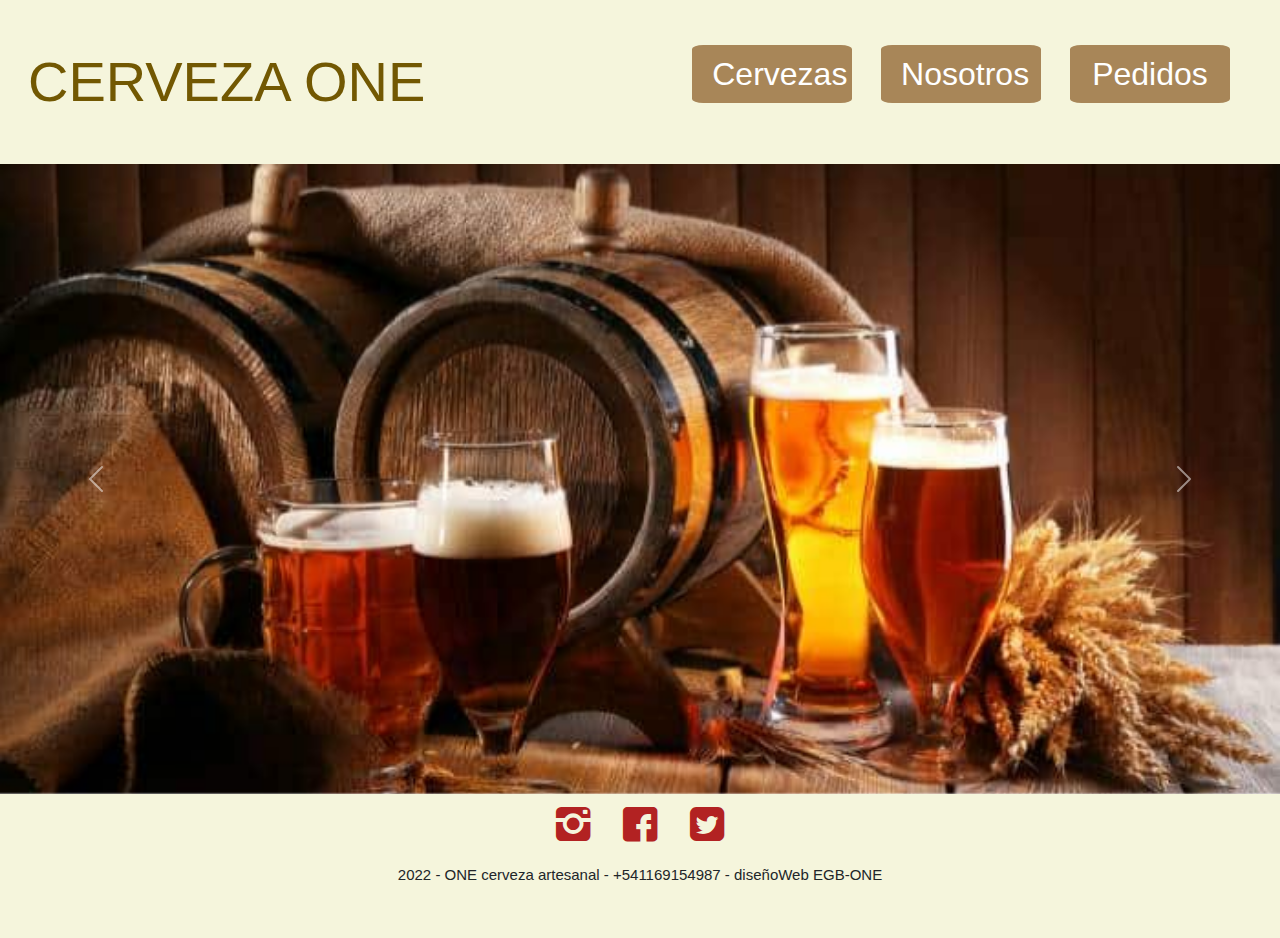
==== commit 958b3ac1: "new animacion h1 + bor.radius" ====
--- a/index.html
+++ b/index.html
@@ -2,6 +2,11 @@
 <html lang="es">
   <head>
     <link rel="stylesheet" href="./estilos/css/bootstrap.css">
+
+    <!-- SEO -->
+    <meta name="description" content="CERVEZA ONE">
+    <meta name="keywords" content="Cerveza One Cerveceria artesanal">
+
     <meta charset="UTF-8" />
     <meta http-equiv="X-UA-Compatible" content="IE=edge" />
     <meta name="viewport" content="width=device-width, initial-scale=1.0" />
@@ -12,12 +17,12 @@
   </head>
   <body>
     <header id="header-index">
-      <h1 class="amimate__animated animate__shakeX h1">CERVEZA ONE</h1>
+      <h1 class="amimate__animated animate__zoomIn h1">CERVEZA ONE</h1>
       <nav class="navegacion">
         <ul class="navegacion__menu">
           <li><a href="./nuestrasCervezas.html">Cervezas</a></li>
-          <li><a href="./nosotros.html">nosotros</a></li>
-          <li><a href="./pedidos.html">pedidos</a></li>
+          <li><a href="./nosotros.html">Nosotros</a></li>
+          <li><a href="./pedidos.html">Pedidos</a></li>
         </ul>
       </nav>
     </header>
@@ -26,19 +31,19 @@
       <div id="carouselExampleFade" class="carousel slide carousel-fade" data-bs-ride="carousel">
         <div class="carousel-inner carruselindex">
           <div class="carousel-item active">
-            <img src="./imagenesD1/cerveza-casera-3.jpg" class="d-block w-100  imgcarroindex " alt="...">
+            <img src="./imagenesD1/cerveza-casera-3.jpg" class="d-block w-100  imgcarroindex " alt="cervezas">
           </div>
           <div class="carousel-item">
-            <img src="./imagenesD1/cerveza-casera-2.jpg" class="d-block w-100 imgcarroindex " alt="...">
+            <img src="./imagenesD1/cerveza-casera-2.jpg" class="d-block w-100 imgcarroindex " alt="cervezas">
           </div>
           <div class="carousel-item">
-            <img src="./imagenesD1/cerveza-casera.jpg" class="d-block w-100  imgcarroindex " alt="...">
+            <img src="./imagenesD1/cerveza-casera.jpg" class="d-block w-100  imgcarroindex " alt="cervezas">
           </div>
           <div class="carousel-item">
-            <img src="./imagenesD1/lupulo.jpg" class="d-block w-100  imgcarroindex " alt="...">
+            <img src="./imagenesD1/lupulo.jpg" class="d-block w-100  imgcarroindex " alt="cervezas">
           </div>
           <div class="carousel-item">
-            <img src="./imagenesD1/tipos-cerveza-artesanal.png" class="d-block w-100  imgcarroindex " alt="...">
+            <img src="./imagenesD1/tipos-cerveza-artesanal.png" class="d-block w-100  imgcarroindex " alt="cervezas">
           </div>
           
         </div>
--- a/css/style.css
+++ b/css/style.css
@@ -12,7 +12,6 @@
 .navegacion {
   background-color: beige;
   padding: 40px;
-  text-transform: lowercase;
 }
 
 .navegacion ul {
@@ -30,13 +29,14 @@
   padding: 5px 20px;
   text-decoration: none;
   color: white;
-  background-color: burlywood;
+  background-color: #a88658;
+  border-radius: 7%;
   width: 160px;
   text-align: center;
 }
 
 .navegacion__menu li a:hover {
-  color: black;
+  color: #925305;
 }
 
 .h1 {
@@ -46,8 +46,8 @@
   padding: 20px;
   display: inline-block;
   margin: 0 0.5rem;
-  -webkit-animation: shakeX;
-          animation: shakeX;
+  -webkit-animation: zoomIn;
+          animation: zoomIn;
   -webkit-animation-duration: 2s;
           animation-duration: 2s;
 }
@@ -71,38 +71,6 @@
   background-color: beige;
 }
 
-.gallery-conteiner {
-  display: -ms-grid;
-  display: grid;
-  -ms-grid-columns: (1fr)[3];
-      grid-template-columns: repeat(3, 1fr);
-  grid-auto-rows: 180px;
-  padding: 2px;
-  grid-gap: 2px;
-}
-
-.gallery__img {
-  width: 100%;
-  height: 100%;
-  -o-object-fit: cover;
-     object-fit: cover;
-}
-
-.gallery__item:nth-child(4) {
-  -ms-grid-column: span 2;
-      grid-column-start: span 2;
-}
-
-.gallery__item:nth-child(5) {
-  -ms-grid-row: span 2;
-      grid-row-start: span 2;
-}
-
-.gallery__item:nth-child(9) {
-  -ms-grid-column: span 2;
-      grid-column-start: span 2;
-}
-
 .imgcarroindex {
   height: 70vh;
   -o-object-fit: cover;
@@ -148,6 +116,9 @@
         -ms-flex-direction: column;
             flex-direction: column;
   }
+  #header-index h1 {
+    text-align: center;
+  }
   .navegacion {
     padding: 0px;
     margin-bottom: 10px;
@@ -168,7 +139,7 @@
   .navegacion__menu li a {
     padding: 0px;
     width: 100px;
-    font-size: 24px;
+    font-size: 16px;
   }
   .copy {
     font-size: 10px;
@@ -281,9 +252,14 @@
   text-decoration: none;
 }
 
-@media (max-width: 480px) {
+@media only screen and (max-width: 480px) {
   form {
     width: 100%;
+  }
+  .link a {
+    font-size: 15px;
+    padding: 0;
+    margin-right: 15px;
   }
 }
 
@@ -320,28 +296,6 @@
 .menu {
   color: brown;
   background-color: beige;
-}
-
-.gallery-conteiner-nosotros {
-  display: -ms-grid;
-  display: grid;
-  -ms-grid-columns: (1fr)[3];
-      grid-template-columns: repeat(3, 1fr);
-  grid-auto-rows: 350px;
-  padding: 10px;
-  grid-gap: 15px;
-}
-
-.gallery__img-nosotros {
-  width: 100%;
-  height: 100%;
-  -o-object-fit: cover;
-     object-fit: cover;
-}
-
-.gallery__item-nosotros:nth-child(3) {
-  -ms-grid-row: span 2;
-      grid-row-start: span 2;
 }
 
 .footer__nosotros {
@@ -393,6 +347,12 @@
   padding: 10px;
 }
 
+@media only screen and (max-width: 480px) {
+  .footer__nosotros ul li a {
+    font-size: 20px;
+  }
+}
+
 /* NUESTRAS CERVEZAS ------------------------------------- */
 .a-nc {
   text-decoration: none;
@@ -511,4 +471,23 @@
 h2, h3, p {
   padding: 10px 0px;
 }
+
+@media only screen and (max-width: 480px) {
+  .a-nc {
+    text-decoration: none;
+    font-size: 12px;
+  }
+  .cerveza {
+    -webkit-box-orient: vertical;
+    -webkit-box-direction: normal;
+        -ms-flex-direction: column;
+            flex-direction: column;
+    -webkit-box-align: center;
+        -ms-flex-align: center;
+            align-items: center;
+  }
+  .navegacion__menu-nuestrasCervezas h2 {
+    text-align: center;
+  }
+}
 /*# sourceMappingURL=style.css.map */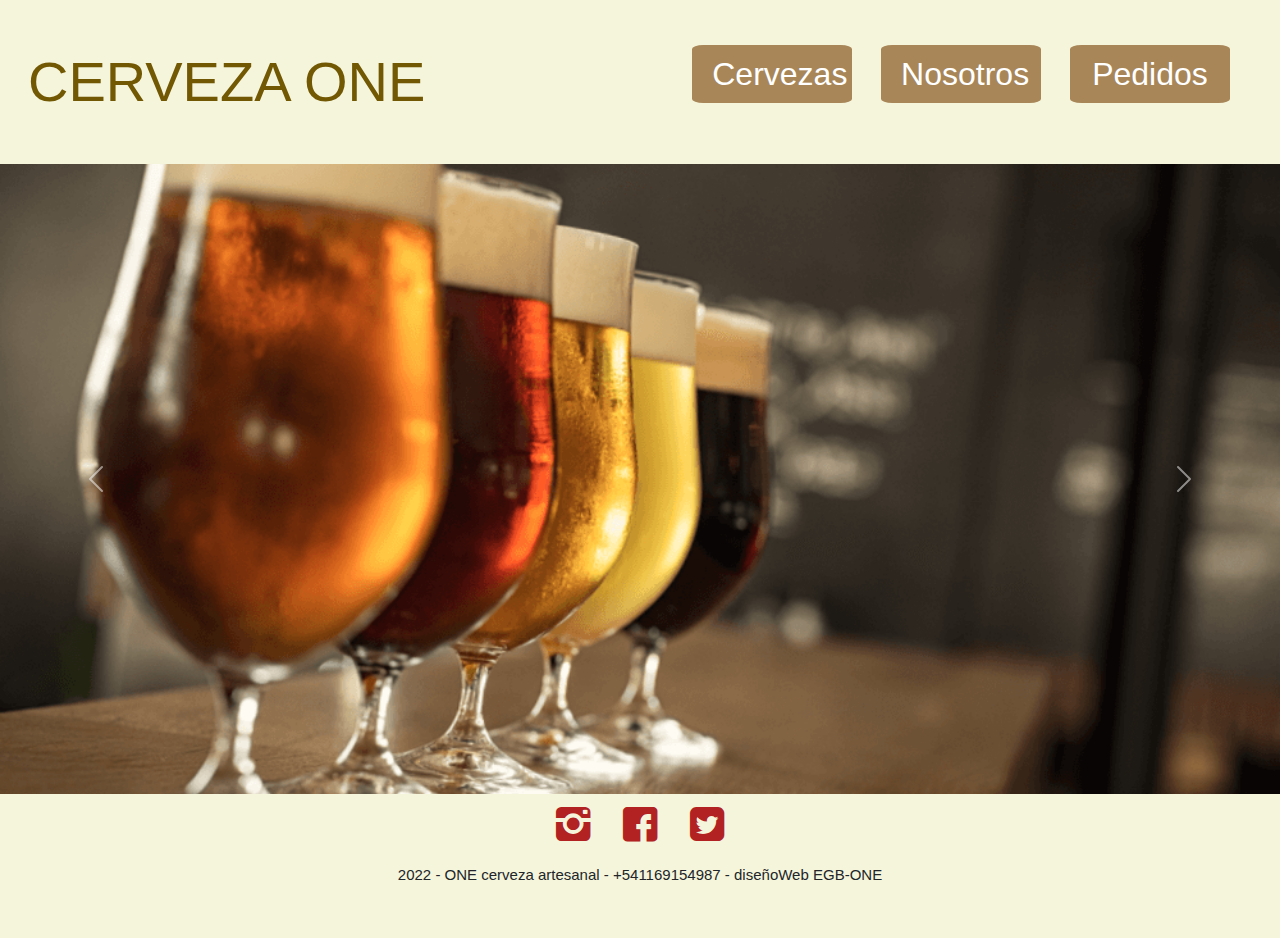
==== commit f2ec9787: "modif.fotos" ====
--- a/index.html
+++ b/index.html
@@ -31,7 +31,7 @@
       <div id="carouselExampleFade" class="carousel slide carousel-fade" data-bs-ride="carousel">
         <div class="carousel-inner carruselindex">
           <div class="carousel-item active">
-            <img src="./imagenesD1/cerveza-casera-3.jpg" class="d-block w-100  imgcarroindex " alt="cervezas">
+            <img src="./imagenesD1/tipos-cerveza-artesanal.png" class="d-block w-100  imgcarroindex " alt="cervezas">
           </div>
           <div class="carousel-item">
             <img src="./imagenesD1/cerveza-casera-2.jpg" class="d-block w-100 imgcarroindex " alt="cervezas">
@@ -43,7 +43,7 @@
             <img src="./imagenesD1/lupulo.jpg" class="d-block w-100  imgcarroindex " alt="cervezas">
           </div>
           <div class="carousel-item">
-            <img src="./imagenesD1/tipos-cerveza-artesanal.png" class="d-block w-100  imgcarroindex " alt="cervezas">
+            <img src="./imagenesD1/cerveza-casera-3.jpg" class="d-block w-100  imgcarroindex " alt="cervezas">
           </div>
           
         </div>
